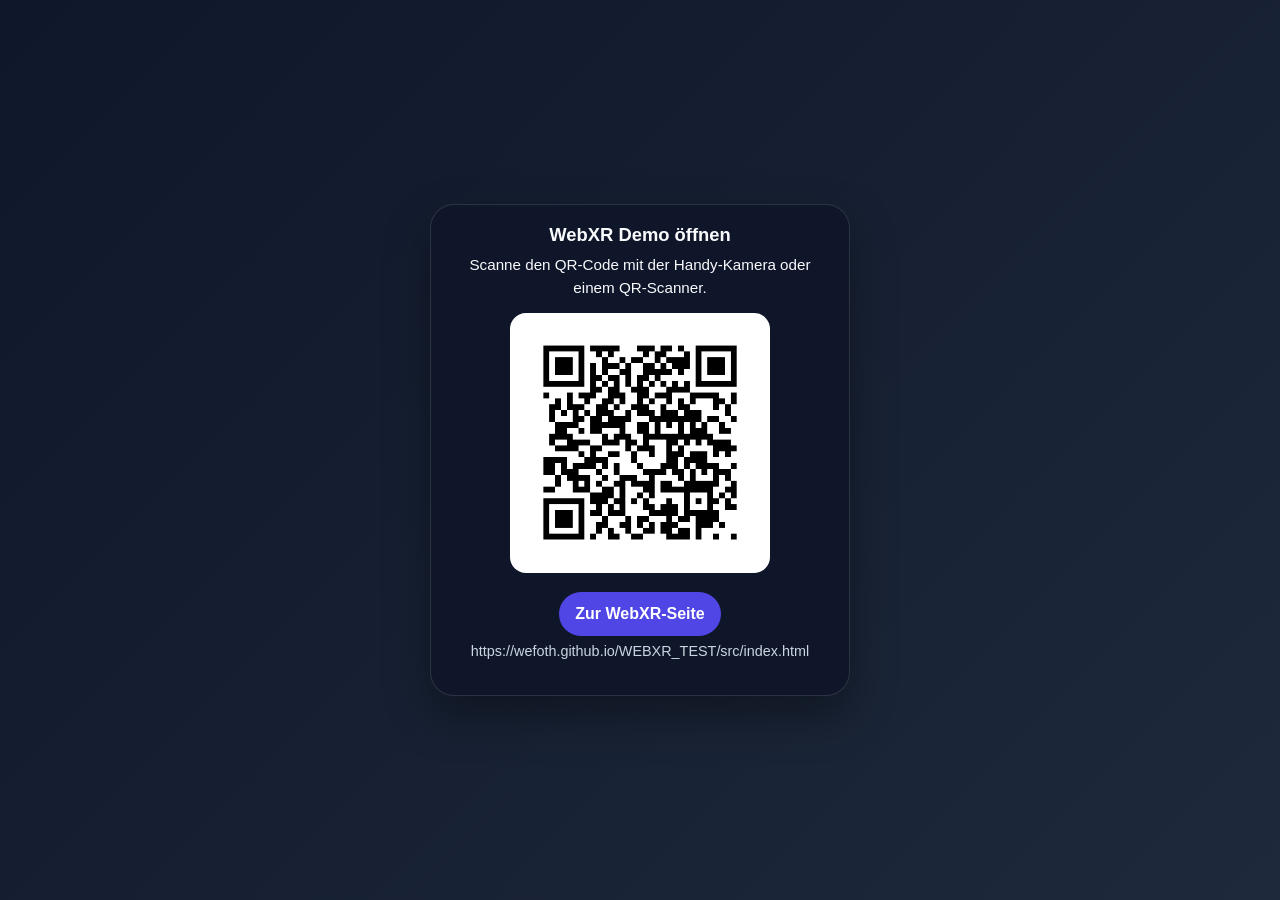
==== qr-codes/qrcode.html @ 3a335256 "Fix mobile script compatibility and point QR to GitHub app URL" ====
<!doctype html>
<html lang="de">
  <head>
    <meta charset="UTF-8" />
    <meta name="viewport" content="width=device-width, initial-scale=1.0" />
    <title>WebXR QR Code</title>
    <style>
      :root {
        color-scheme: dark;
      }
      * { box-sizing: border-box; }
      body {
        margin: 0;
        min-height: 100vh;
        display: grid;
        place-items: center;
        background: linear-gradient(135deg, #0f172a, #1e293b);
        color: #f8fafc;
        font-family: Arial, sans-serif;
        padding: 1rem;
      }
      .card {
        width: min(94vw, 420px);
        background: rgba(15, 23, 42, 0.95);
        border: 1px solid rgba(255,255,255,0.12);
        border-radius: 24px;
        padding: 1.2rem;
        box-shadow: 0 20px 45px rgba(0,0,0,0.35);
        text-align: center;
      }
      h1 {
        font-size: 1.15rem;
        margin: 0 0 0.5rem;
      }
      p {
        font-size: 0.95rem;
        line-height: 1.5;
        margin: 0.35rem 0 0.8rem;
      }
      img {
        width: min(78vw, 260px);
        height: auto;
        display: block;
        margin: 0 auto 0.8rem;
        border-radius: 16px;
        background: white;
        padding: 0.6rem;
      }
      a.button {
        display: inline-block;
        margin-top: 0.4rem;
        padding: 0.8rem 1rem;
        border-radius: 999px;
        background: #4f46e5;
        color: white;
        text-decoration: none;
        font-weight: 600;
      }
      .link {
        word-break: break-all;
        font-size: 0.9rem;
        color: #cbd5e1;
      }
    </style>
  </head>
  <body>
    <div class="card">
      <h1>WebXR Demo öffnen</h1>
      <p>Scanne den QR-Code mit der Handy-Kamera oder einem QR-Scanner.</p>
      <img src="qrcode.png" alt="QR-Code zur WebXR-Seite" />
      <a class="button" href="https://wefoth.github.io/WEBXR_TEST/src/index.html">Zur WebXR-Seite</a>
      <p class="link">https://wefoth.github.io/WEBXR_TEST/src/index.html</p>
    </div>
  </body>
</html>
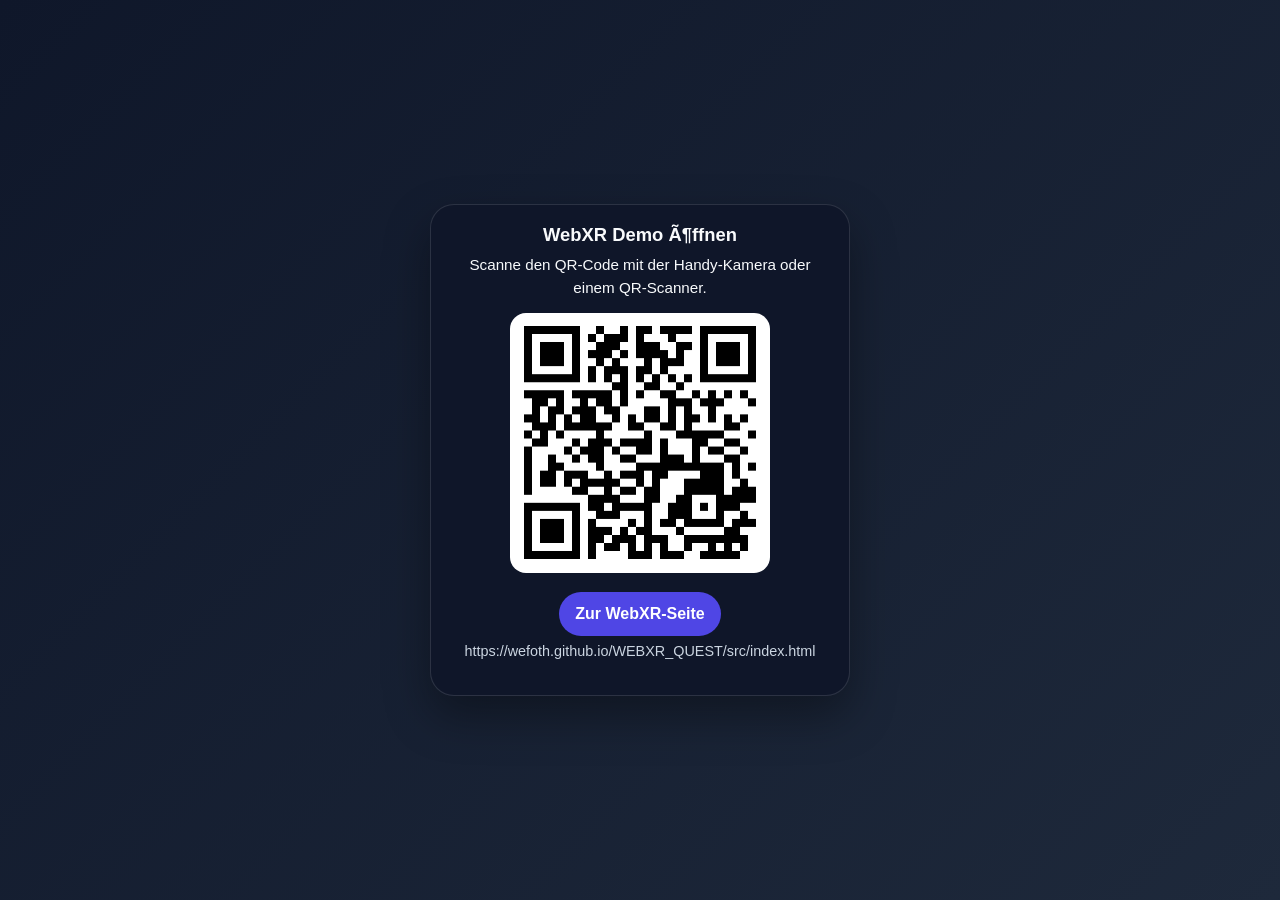
==== commit df8e99ca: "Start Meta Quest variant based on WEBXR_TEST Retitle page for Quest, describe controller/pinch place" ====
--- a/qr-codes/qrcode.html
+++ b/qr-codes/qrcode.html
@@ -1,9 +1,9 @@
-<!doctype html>
+﻿<!doctype html>
 <html lang="de">
   <head>
     <meta charset="UTF-8" />
     <meta name="viewport" content="width=device-width, initial-scale=1.0" />
-    <title>WebXR QR Code</title>
+    <title>WebXR Quest QR Code</title>
     <style>
       :root {
         color-scheme: dark;
@@ -65,11 +65,11 @@
   </head>
   <body>
     <div class="card">
-      <h1>WebXR Demo öffnen</h1>
+      <h1>WebXR Demo Ã¶ffnen</h1>
       <p>Scanne den QR-Code mit der Handy-Kamera oder einem QR-Scanner.</p>
       <img src="qrcode.png" alt="QR-Code zur WebXR-Seite" />
-      <a class="button" href="https://wefoth.github.io/WEBXR_TEST/src/index.html">Zur WebXR-Seite</a>
-      <p class="link">https://wefoth.github.io/WEBXR_TEST/src/index.html</p>
+      <a class="button" href="https://wefoth.github.io/WEBXR_QUEST/src/index.html">Zur WebXR-Seite</a>
+      <p class="link">https://wefoth.github.io/WEBXR_QUEST/src/index.html</p>
     </div>
   </body>
 </html>
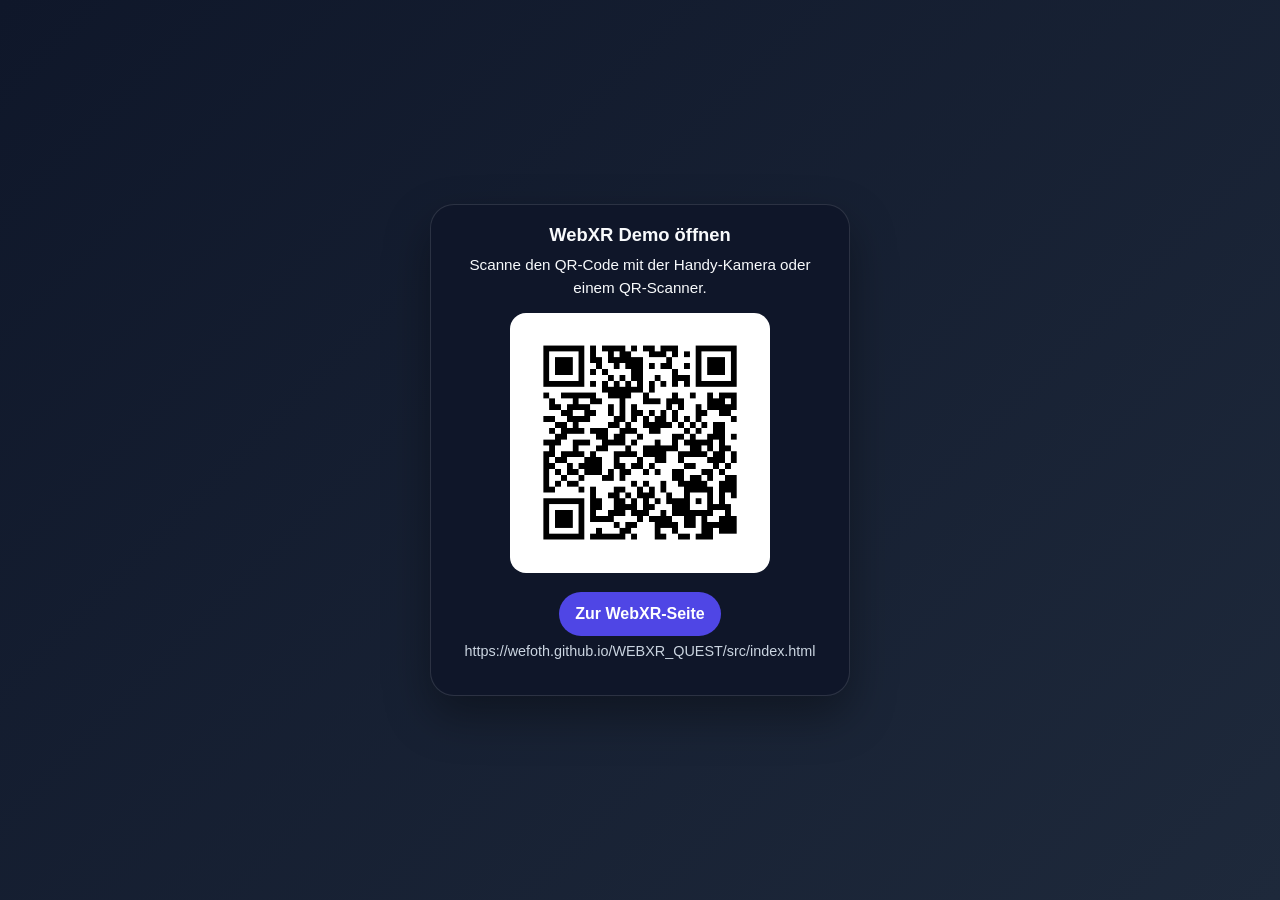
==== commit c946eaab: "Update Quest docs/upstream references to WEBXR_ANDROID" ====
--- a/qr-codes/qrcode.html
+++ b/qr-codes/qrcode.html
@@ -65,7 +65,7 @@
   </head>
   <body>
     <div class="card">
-      <h1>WebXR Demo Ã¶ffnen</h1>
+      <h1>WebXR Demo öffnen</h1>
       <p>Scanne den QR-Code mit der Handy-Kamera oder einem QR-Scanner.</p>
       <img src="qrcode.png" alt="QR-Code zur WebXR-Seite" />
       <a class="button" href="https://wefoth.github.io/WEBXR_QUEST/src/index.html">Zur WebXR-Seite</a>
@@ -73,3 +73,4 @@
     </div>
   </body>
 </html>
+
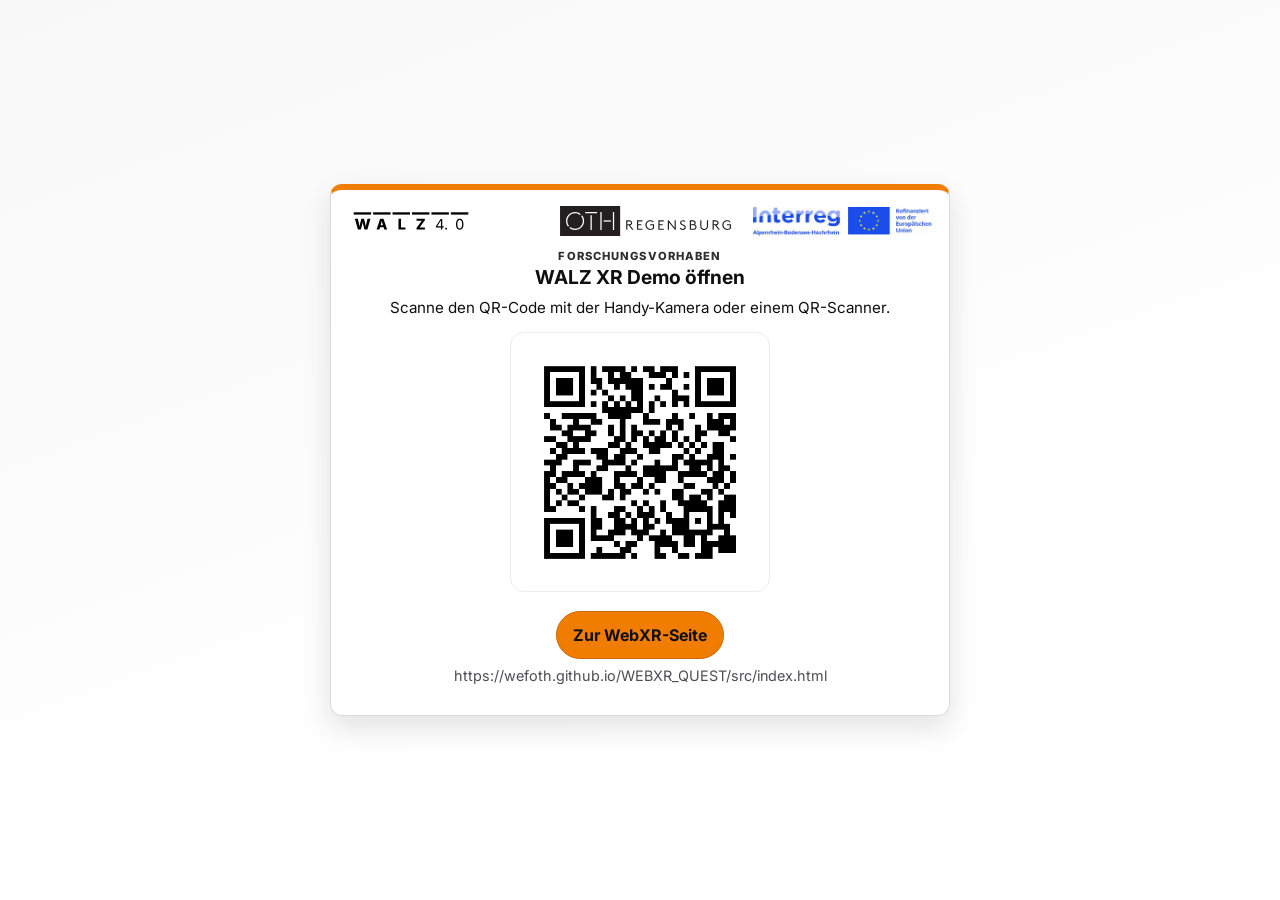
==== commit c4ef64a2: "Brand QR landing page with WALZ/OTH/Interreg header" ====
--- a/qr-codes/qrcode.html
+++ b/qr-codes/qrcode.html
@@ -3,10 +3,20 @@
   <head>
     <meta charset="UTF-8" />
     <meta name="viewport" content="width=device-width, initial-scale=1.0" />
-    <title>WebXR Quest QR Code</title>
+    <title>WALZ Quest QR Einstieg</title>
+    <link rel="preconnect" href="https://fonts.googleapis.com" />
+    <link rel="preconnect" href="https://fonts.gstatic.com" crossorigin />
+    <link
+      href="https://fonts.googleapis.com/css2?family=Inter:wght@400;600;700;800&display=swap"
+      rel="stylesheet"
+    />
     <style>
       :root {
-        color-scheme: dark;
+        color-scheme: light;
+        --walz-black: #0f0f10;
+        --walz-white: #ffffff;
+        --walz-orange: #f07d00;
+        --walz-border: #d9d9dd;
       }
       * { box-sizing: border-box; }
       body {
@@ -14,22 +24,44 @@
         min-height: 100vh;
         display: grid;
         place-items: center;
-        background: linear-gradient(135deg, #0f172a, #1e293b);
-        color: #f8fafc;
-        font-family: Arial, sans-serif;
+        background: linear-gradient(160deg, #f8f8f8 0%, #ffffff 70%);
+        color: var(--walz-black);
+        font-family: Inter, "Segoe UI", sans-serif;
         padding: 1rem;
       }
       .card {
-        width: min(94vw, 420px);
-        background: rgba(15, 23, 42, 0.95);
-        border: 1px solid rgba(255,255,255,0.12);
-        border-radius: 24px;
-        padding: 1.2rem;
-        box-shadow: 0 20px 45px rgba(0,0,0,0.35);
+        width: min(94vw, 620px);
+        background: rgba(255, 255, 255, 0.96);
+        border: 1px solid var(--walz-border);
+        border-top: 6px solid var(--walz-orange);
+        border-radius: 12px;
+        padding: 1rem;
+        box-shadow: 0 12px 28px rgba(22, 22, 24, 0.12);
         text-align: center;
       }
+      .brand-bar {
+        display: grid;
+        grid-template-columns: minmax(130px, 1.2fr) minmax(110px, 1fr) minmax(130px, 1.1fr);
+        align-items: center;
+        gap: 0.55rem;
+        margin-bottom: 0.75rem;
+      }
+      .logo {
+        max-height: 30px;
+        width: auto;
+        object-fit: contain;
+      }
+      .logo.oth { justify-self: center; }
+      .logo.interreg { justify-self: end; border-radius: 3px; }
+      .kicker {
+        margin: 0;
+        font-size: 0.7rem;
+        letter-spacing: 0.1em;
+        font-weight: 800;
+        color: #2f2f33;
+      }
       h1 {
-        font-size: 1.15rem;
+        font-size: 1.2rem;
         margin: 0 0 0.5rem;
       }
       p {
@@ -37,37 +69,58 @@
         line-height: 1.5;
         margin: 0.35rem 0 0.8rem;
       }
-      img {
+      img.qr {
         width: min(78vw, 260px);
         height: auto;
         display: block;
         margin: 0 auto 0.8rem;
-        border-radius: 16px;
+        border-radius: 14px;
         background: white;
         padding: 0.6rem;
+        border: 1px solid #ececef;
       }
       a.button {
         display: inline-block;
         margin-top: 0.4rem;
         padding: 0.8rem 1rem;
         border-radius: 999px;
-        background: #4f46e5;
-        color: white;
+        background: var(--walz-orange);
+        color: var(--walz-black);
         text-decoration: none;
-        font-weight: 600;
+        font-weight: 700;
+        border: 1px solid #ca6a00;
       }
       .link {
         word-break: break-all;
         font-size: 0.9rem;
-        color: #cbd5e1;
+        color: #4d4d52;
+      }
+      @media (max-width: 700px) {
+        .card {
+          width: min(96vw, 420px);
+        }
+        .brand-bar {
+          grid-template-columns: 1fr;
+          justify-items: start;
+        }
+        .logo.oth,
+        .logo.interreg {
+          justify-self: start;
+        }
       }
     </style>
   </head>
   <body>
     <div class="card">
-      <h1>WebXR Demo öffnen</h1>
+      <div class="brand-bar">
+        <img class="logo walz" src="../assets/branding/walz-logo-horizontal.svg" alt="WALZ Logo" />
+        <img class="logo oth" src="../assets/branding/oth-logo.svg" alt="OTH Regensburg Logo" />
+        <img class="logo interreg" src="../assets/branding/interreg-logo.jpg" alt="Interreg Logo" />
+      </div>
+      <p class="kicker">FORSCHUNGSVORHABEN</p>
+      <h1>WALZ XR Demo öffnen</h1>
       <p>Scanne den QR-Code mit der Handy-Kamera oder einem QR-Scanner.</p>
-      <img src="qrcode.png" alt="QR-Code zur WebXR-Seite" />
+      <img class="qr" src="qrcode.png" alt="QR-Code zur WebXR-Seite" />
       <a class="button" href="https://wefoth.github.io/WEBXR_QUEST/src/index.html">Zur WebXR-Seite</a>
       <p class="link">https://wefoth.github.io/WEBXR_QUEST/src/index.html</p>
     </div>
